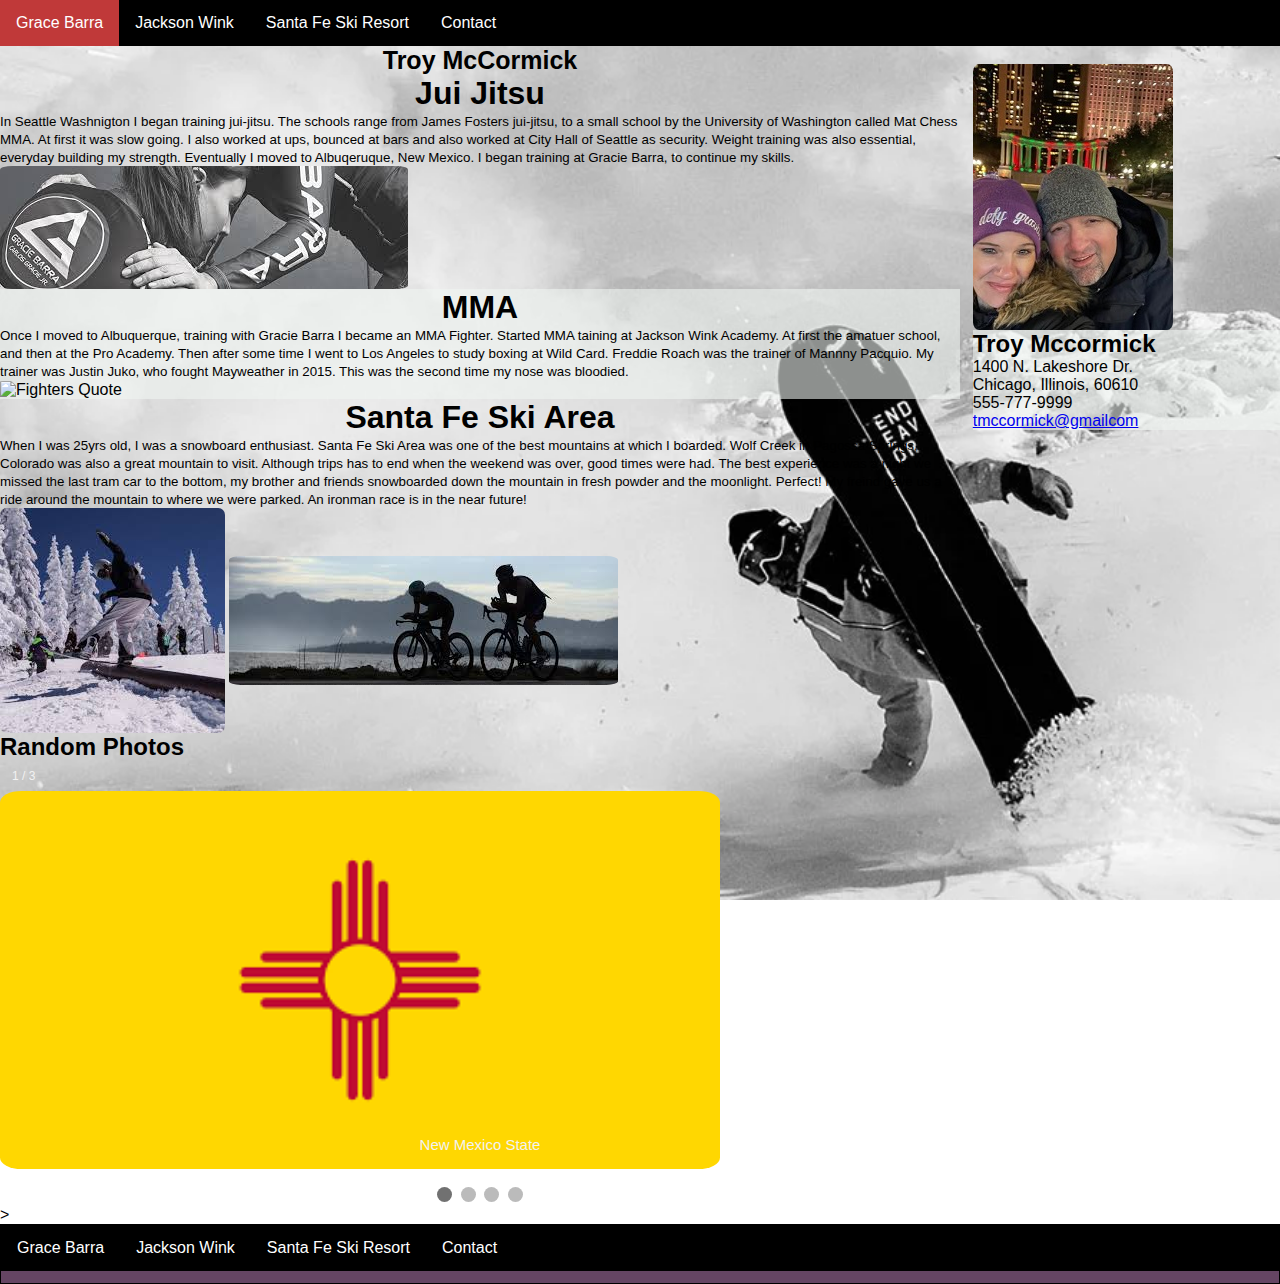
==== index.html @ 4b3c65ca "First Assignment" ====
<!DOCTYPE html>
<html lang="en">
<head>
    <meta charset="UTF-8">
    <meta http-equiv="X-UA-Compatible" content="IE=edge">
    <meta name="viewport" content="width=device-width, initial-scale=1.0">
    <link rel="stylesheet" href="CSS/main.css" type="text/css">
    <title>Document</title>
</head>
<body id="index"> 
        <ul>
            <li><a href="http://www.graciebarra.com">Grace Barra</a></li>
            <li><a href="http://jackson-wink-mma-academy.webflow.io">Jackson Wink</a></li>
            <li><a href="http://skisantafe.com">Santa Fe Ski Resort</a></li>
            <li><a href="./contact.html">Contact</a> </li>
        </ul>
   <div class="container">
   <main>
        <div class="hero-text">
            <h1 style="font-size: 25px;">Troy McCormick</h1>
            <p></p>
        </div>
        <article>
            <h1>Jui Jitsu</h1>
            <p><small>In Seattle Washnigton I began training jui-jitsu.  The schools range from James Fosters jui-jitsu, to a small school
                by the University of Washington called Mat Chess MMA.  At first it was slow going.  I also worked at ups, bounced at
                bars and also worked at City Hall of Seattle as security.  Weight training was also essential, everyday building my
                strength.  Eventually I moved to Albuqeruque, New Mexico. I began training at Gracie Barra, to continue my skills.
            </small></p>
            <figure>
                <img src="images/Gracie.4.jpg" alt="Gracie match">
            </figure>
        </article>

    <div>
        <article class="info-box">
            <h1>MMA</h1>
            
            <p><small>Once I moved to Albuquerque, training with Gracie Barra I became an MMA Fighter.  Started MMA taining at Jackson Wink Academy.
                At first the amatuer school, and then at the Pro Academy. Then after some time I went to Los Angeles to study boxing at Wild Card.  
                Freddie Roach was the trainer of Mannny Pacquio.  My trainer was Justin Juko, who fought Mayweather in 2015. This was the second time
                my nose was bloodied.
            </small></p>
            <figure>
                <img src="images/Greatestfightersquote.2.jpg" alt="Fighters Quote">
                
            </figure>
        </article>
    </div>
    <div>
        <article>
            <h1>Santa Fe Ski Area</h1>
            <p><small>When I was 25yrs old, I was a snowboard enthusiast.  Santa Fe Ski Area was one of the best mountains at which I boarded. Wolf
                Creek in Pagossa Springs, Colorado was also a great mountain to visit.  Although trips has to end when the weekend was over, good times
                were had. The best experience was a night we missed the last tram car to the bottom, my brother and friends snowboarded down the mountain
                in fresh powder and the moonlight. Perfect! My freind gave us a ride around the mountain to where we were parked. An ironman race is in the near
                future!
            </small></p>
            <figure>
                <img src="images/Snowboarding.2.jpg" alt="Fun times">
                <img src="images/Ironman.2.jpg" aqlt="Ironman">
            </figure>
        </article>
    </div>
    
<h2>Random Photos</h2>

<div class="slideshow-container">

<div class="mySlides fade">
  <div class="numbertext">1 / 3</div>
  <img src="images/NewMexico.1.png" style="width:75%">
  <div class="text">New Mexico State</div>
</div>

<div class="mySlides fade">
  <div class="numbertext">2 / 3</div>
  <img src="images/Gracie.2.jpg" style="width:70%">
  <div class="text">Gracie Barra</div>
</div>

<div class="mySlides fade">
  <div class="numbertext">3 / 3</div>
  <img src="./images/boards.store.jpg" style="width:63%">
  <div class="text">Challenge</div>
</div>
<div class="mySlides fade">
    <div class="numbertext">3 / 3</div>
    <img src="./images/jwlogos.1.jpg" style="width:80%">
    <div class="text">JWFight</div>
  </div>
</div>
    <br>
    <div style="text-align:center">
      <span class="dot"></span> 
      <span class="dot"></span> 
      <span class="dot"></span> 
      <span class="dot"></span>
    </div>
    
    <script>
    let slideIndex = 0;
    showSlides();
    
    function showSlides() {
      let i;
      let slides = document.getElementsByClassName("mySlides");
      let dots = document.getElementsByClassName("dot");
      for (i = 0; i < slides.length; i++) {
        slides[i].style.display = "none";  
      }
      slideIndex++;
      if (slideIndex > slides.length) {slideIndex = 1}    
      for (i = 0; i < dots.length; i++) {
        dots[i].className = dots[i].className.replace(" active", "");
      }
      slides[slideIndex-1].style.display = "block";  
      dots[slideIndex-1].className += " active";
      setTimeout(showSlides, 2000); // Change image every 2 seconds
    }
    </script>
</main>
   <aside><br>
    
    <div>
        <article>
            <img src="images/TroyNicole.1.jpg" alt="Chicago Pic">
            <div class="info-box">
                <h2>Troy Mccormick</h2>
                <p>1400 N. Lakeshore Dr.</p>
                <p>Chicago, Illinois, 60610</p>
                <p>555-777-9999</p>
                <p><a href="mailto:tmccormick@gmail.com">tmccormick@gmailcom</a></p>
        </div>
        </article>
    </div>
   </aside>
</div>
>    <div class="footer">
        <div class="footer-1">
            <ul>
                <li><a href="http://www.graciebarra.com">Grace Barra</a></li>
                <li><a href="http://jackson-wink-mma-academy.webflow.io">Jackson Wink</a></li>
                <li><a href="http://skisantafe.com">Santa Fe Ski Resort</a></li>
                <li><a href="./contact.html">Contact</a> </li>
            </ul>
    </div>
</div>
</footer>
</body>
</html>
---- CSS/main.css ----
*{
  margin:0;
  padding:0;
  box-sizing:border-box;
}
#index{ 
  background-image:url(Snowboarding.1.webp);
  background-repeat:no-repeat;
  background-size:cover;
  background-attachment:fixed;

}
h1 {
text-align:center;
}
 
ul{ 
  list-style-type: none;
  margin:0;
  padding:0;
  overflow: hidden;
  background-color: black;

}
li {
  float:left;
} 
li a {
  display:block;
  color: white;
  text-align:center;
  padding: 14px 16px;
  text-decoration: none;
}
li a:hover{
  background-color: rgb(192, 57, 57);
}
.container{
  display:flex;
 
}

main{
 
  width:75%;

}
aside{
  
  width:25%;
  padding-left:1%;
  
}
img{border-radius: 3%;}
.info-box{
  background-color: rgba(240, 245, 241, 0.589);
  color:black;
}
* {box-sizing: border-box;}
body {font-family: Verdana, sans-serif;}
.mySlides {display: none;}
img {vertical-align: middle;}

/* Slideshow container */
.slideshow-container {
max-width: 1000px;
position:relative;
margin: left;
}

/* Caption text */
.text {
color: #f2f2f2;
font-size: 15px;
padding: 8px 12px;
position: absolute;
bottom: 8px;
width: 100%;
text-align: center;
}

/* Number text (1/3 etc) */
.numbertext {
color: #f2f2f2;
font-size: 12px;
padding: 8px 12px;
position: relative;
top: 0;
}

/* The dots/bullets/indicators */
.dot {
height: 15px;
width: 15px;
margin: 0 2px;
background-color: #bbb;
border-radius: 50%;
display: inline-block;
transition: background-color 0.6s ease;
}

.active {
background-color: #717171;
}

/* Fading animation */
.fade {
animation-name: fade;
animation-duration: 1.5s;
}

@keyframes fade {
from {opacity: .4} 
to {opacity: 1}
}

/* On smaller screens, decrease text size */
@media only screen and (max-width: 300px) {
.text {font-size: 11px}
}
.footer{
border:1px solid black;
background-color: rgba(48, 5, 46, 0.747);
color:white;
margin:0px;
height:60px;
}
#contact{
  background-image:url(Gracie.3.jpg);
  background-repeat:no-repeat;
  background-size:cover;
  background-attachment:fixed;
}
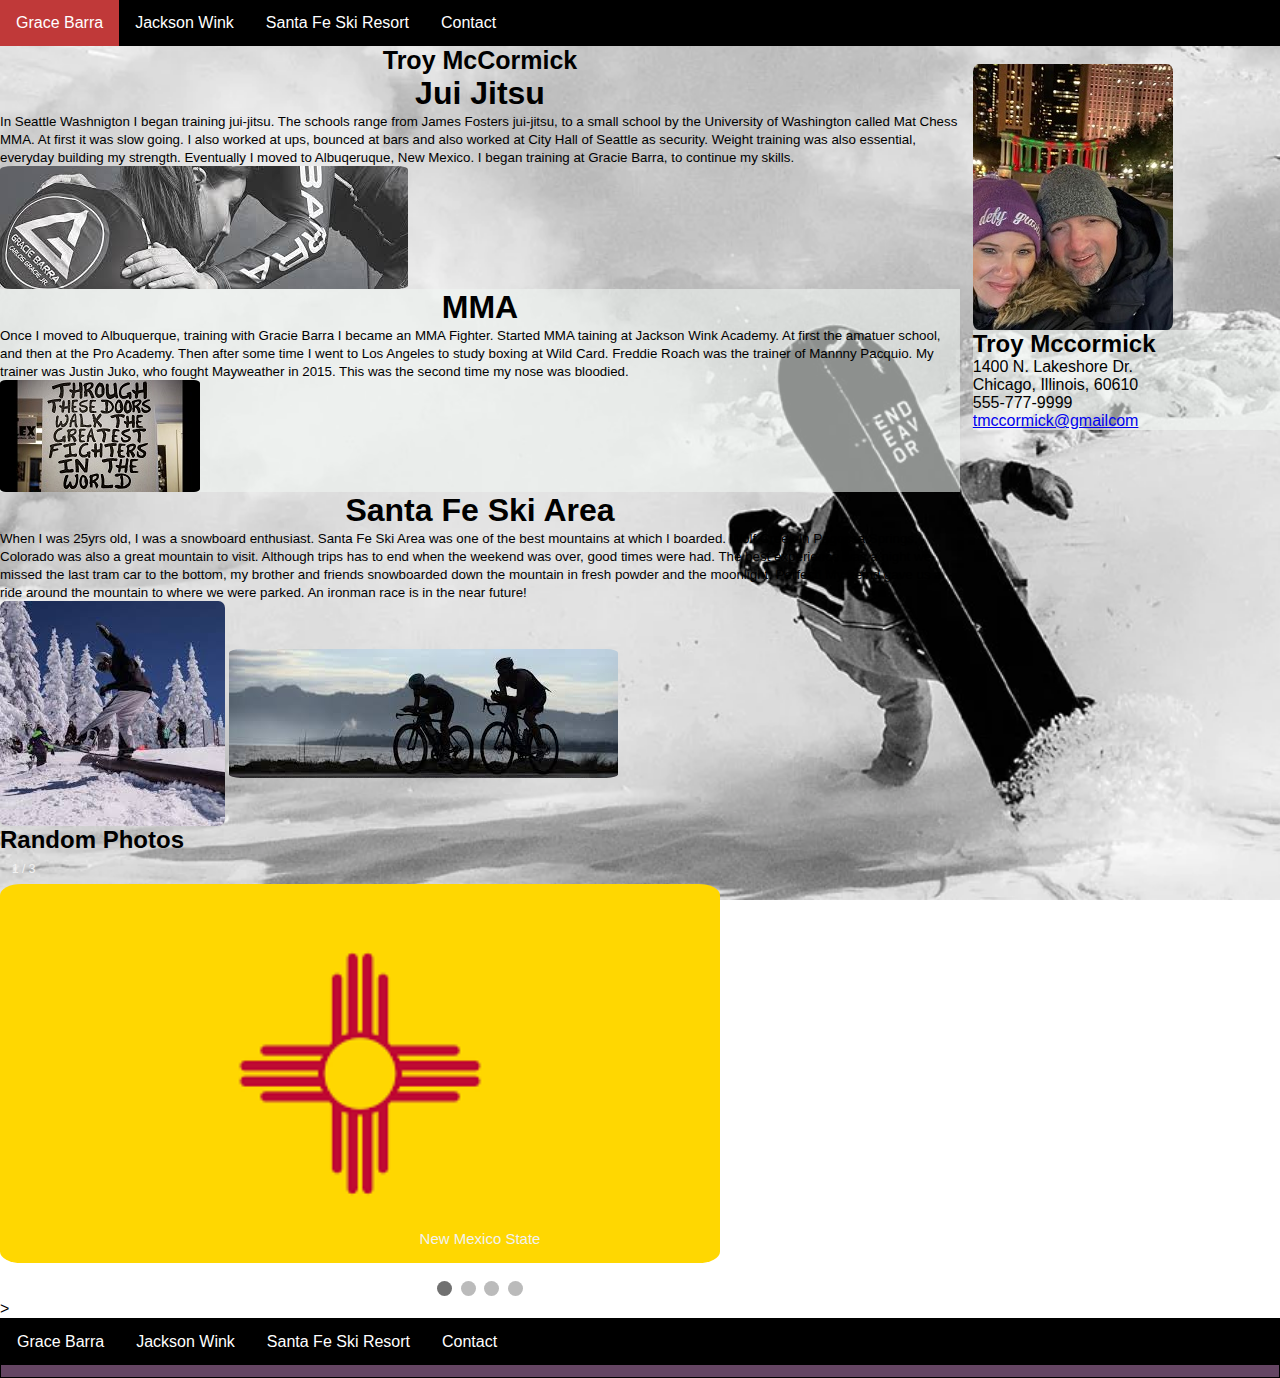
==== commit f4154eeb: "changes" ====
--- a/index.html
+++ b/index.html
@@ -12,7 +12,7 @@
             <li><a href="http://www.graciebarra.com">Grace Barra</a></li>
             <li><a href="http://jackson-wink-mma-academy.webflow.io">Jackson Wink</a></li>
             <li><a href="http://skisantafe.com">Santa Fe Ski Resort</a></li>
-            <li><a href="./contact.html">Contact</a> </li>
+            <li><a href="./contact.html">Contact</a></li>
         </ul>
    <div class="container">
    <main>
--- a/CSS/main.css
+++ b/CSS/main.css
@@ -125,7 +125,7 @@
 margin:0px;
 height:60px;
 }
-#contact{
+#contact {
   background-image:url(Gracie.3.jpg);
   background-repeat:no-repeat;
   background-size:cover;
